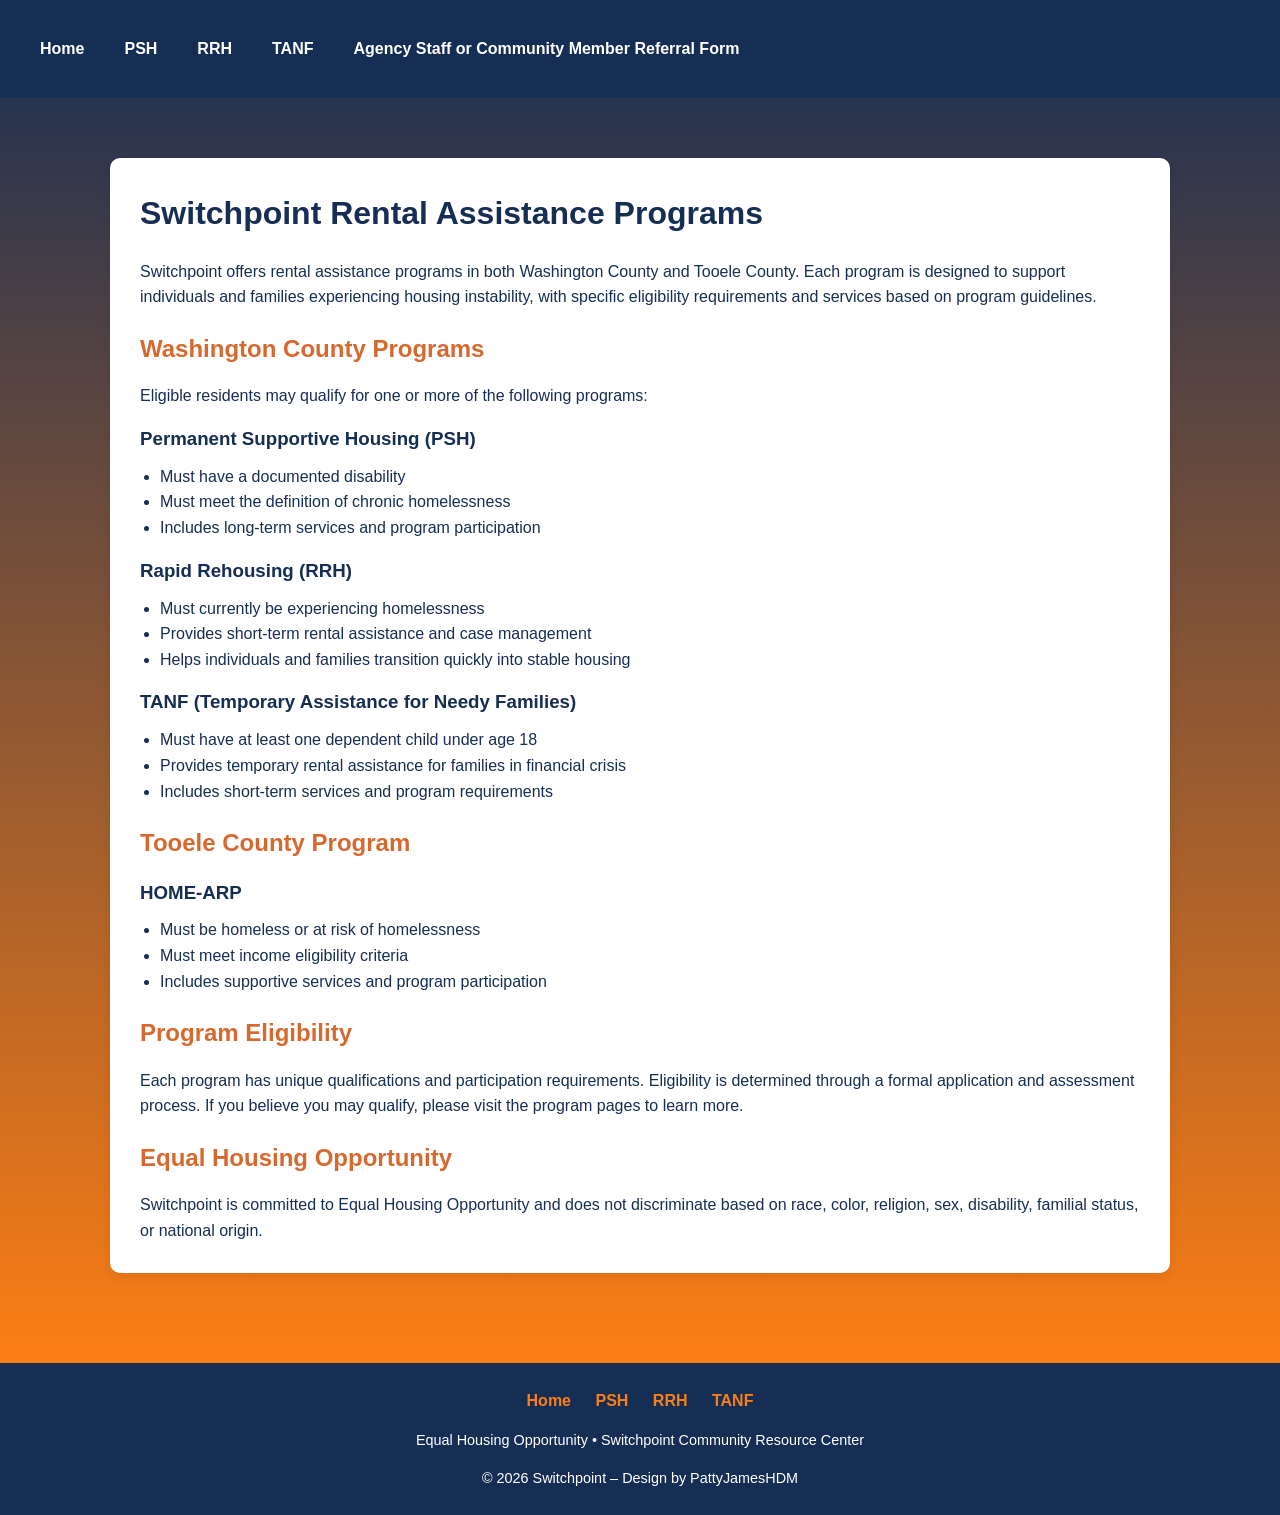
==== index.html @ 9a1a0d27 "upload one" ====
<!DOCTYPE html>
<html lang="en">
<head>
    <meta charset="UTF-8" />
    <meta name="viewport" content="width=device-width, initial-scale=1.0" />
    <title>Switchpoint Rental Assistance Programs</title>
    <link rel="stylesheet" href="styles.css" />
</head>

<body>

<!-- NAVIGATION -->
<nav>
    <a href="index.html">Home</a>
    <a href="PSH.html">PSH</a>
    <a href="RRH.html">RRH</a>
    <a href="TANF.html">TANF</a>
    <a href="staffreferral.html"> Agency Staff or Community Member Referral Form</a>
</nav>

<div class="container">

    <div class="card">

        <h1>Switchpoint Rental Assistance Programs</h1>

        <p>
            Switchpoint offers rental assistance programs in both Washington County and Tooele County. 
            Each program is designed to support individuals and families experiencing housing instability,
            with specific eligibility requirements and services based on program guidelines.
        </p>

        <h2>Washington County Programs</h2>
        <p>Eligible residents may qualify for one or more of the following programs:</p>

        <h3>Permanent Supportive Housing (PSH)</h3>
        <ul>
            <li>Must have a documented disability</li>
            <li>Must meet the definition of chronic homelessness</li>
            <li>Includes long-term services and program participation</li>
        </ul>

        <h3>Rapid Rehousing (RRH)</h3>
        <ul>
            <li>Must currently be experiencing homelessness</li>
            <li>Provides short-term rental assistance and case management</li>
            <li>Helps individuals and families transition quickly into stable housing</li>
        </ul>

        <h3>TANF (Temporary Assistance for Needy Families)</h3>
        <ul>
            <li>Must have at least one dependent child under age 18</li>
            <li>Provides temporary rental assistance for families in financial crisis</li>
            <li>Includes short-term services and program requirements</li>
        </ul>

        <h2>Tooele County Program</h2>

        <h3>HOME‑ARP</h3>
        <ul>
            <li>Must be homeless or at risk of homelessness</li>
            <li>Must meet income eligibility criteria</li>
            <li>Includes supportive services and program participation</li>
        </ul>

        <h2>Program Eligibility</h2>
        <p>
            Each program has unique qualifications and participation requirements. 
            Eligibility is determined through a formal application and assessment process. 
            If you believe you may qualify, please visit the program pages to learn more.
        </p>

        <h2>Equal Housing Opportunity</h2>
        <p>
            Switchpoint is committed to Equal Housing Opportunity and does not discriminate based on
            race, color, religion, sex, disability, familial status, or national origin.
        </p>

    </div>
</div>

<!-- FOOTER -->
<footer>
    <div class="footer-links">
        <a href="index.html">Home</a>
        <a href="PSH.html">PSH</a>
        <a href="RRH.html">RRH</a>
        <a href="TANF.html">TANF</a>
    </div>

    <p>Equal Housing Opportunity • Switchpoint Community Resource Center</p>
    <p>© 2026 Switchpoint – Design by PattyJamesHDM</p>
</footer>

</body>
</html>
---- styles.css ----
* {
    margin: 0;
    padding: 0;
    box-sizing: border-box;
}

 body {
    font-family: 'Inter', 'Roboto', 'Open Sans', sans-serif;
    background: linear-gradient(to bottom, #172e54 0%, rgb(253, 126, 20)90%);
    color: #172e54;
    line-height: 1.6;
    
}


.container {
    max-width: 1100px;
    margin: 40px auto;
    padding: 20px;
}


nav {
    width: 100%;
    display: flex;
    background: #172e54;
    border: 20px bottom rgb(253, 126, 20);
    padding:  20px;
    text-align: center;
}

nav a {
    color: white;
    padding: 16px 20px;
    text-decoration: none;
    font-weight: 600;
    transition: 0.2s;
}

nav a:hover {
    background: rgb(253, 126, 20);
}


.card {
    background: #ffffff;
    padding: 30px;
    border-radius: 10px;
    margin-bottom: 30px;
    box-shadow: 0 4px 12px rgba(0,0,0,0.08);
}


h1 {
    color: #172e54;
    margin-bottom: 20px;
    font-size: 2rem;
}

h2 {
    color: rgba(215, 105, 47, 1);
    margin-bottom: 15px;
    margin-top: 20px;
}

h3 {
    color: #172e54;
    margin: 15px 0 10px;
}


ul {
    margin-left: 20px;
    margin-bottom: 15px;
}

ul ul {
    margin-left: 25px;
}


form {
    background: #fff;
    padding: 25px;
    border-radius: 10px;
    box-shadow: 0 4px 12px rgba(0,0,0,0.08);
}

.form-group {
    margin-bottom: 20px;
}

label {
    font-weight: 600;
    display: block;
    margin-bottom: 5px;
}

input, select, textarea {
    width: 100%;
    padding: 10px;
    border: 1px solid #c9c9c9;
    border-radius: 6px;
    font-size: 1rem;
}

textarea {
    min-height: 110px;
}

.radio-group, .checkbox-group {
    display: flex;
    flex-direction: column;
    gap: 8px;
}

.submit-btn {
    background: rgb(253,126,20);
    color: white;
    padding: 12px 20px;
    border: none;
    border-radius: 6px;
    font-size: 1rem;
    cursor: pointer;
    font-weight: bold;
    transition: 0.2s;
}

.submit-btn:hover {
    background: rgba(215,105,47,1);
}


.success-message {
    display: none;
    background: rgb(231,154,9);
    color: white;
    padding: 15px;
    margin-top: 20px;
    border-radius: 6px;
    font-weight: bold;
}


footer {
    background: #172e54;
    color: white;
    text-align: center;
    padding: 25px 15px;
    margin-top: 40px;
}

footer .footer-links a {
    color: rgb(253,126,20);
    margin: 0 10px;
    text-decoration: none;
    font-weight: 600;
}

footer .footer-links a:hover {
    color: rgb(231,154,9);
}

footer p {
    margin-top: 15px;
    font-size: 0.9rem;
}


@media (max-width: 700px) {
    .container {
        margin: 40px;
    }

    nav {
        flex-direction: column;
    }

    nav a {
        padding: 25px;
        text-align: center;
    }
}
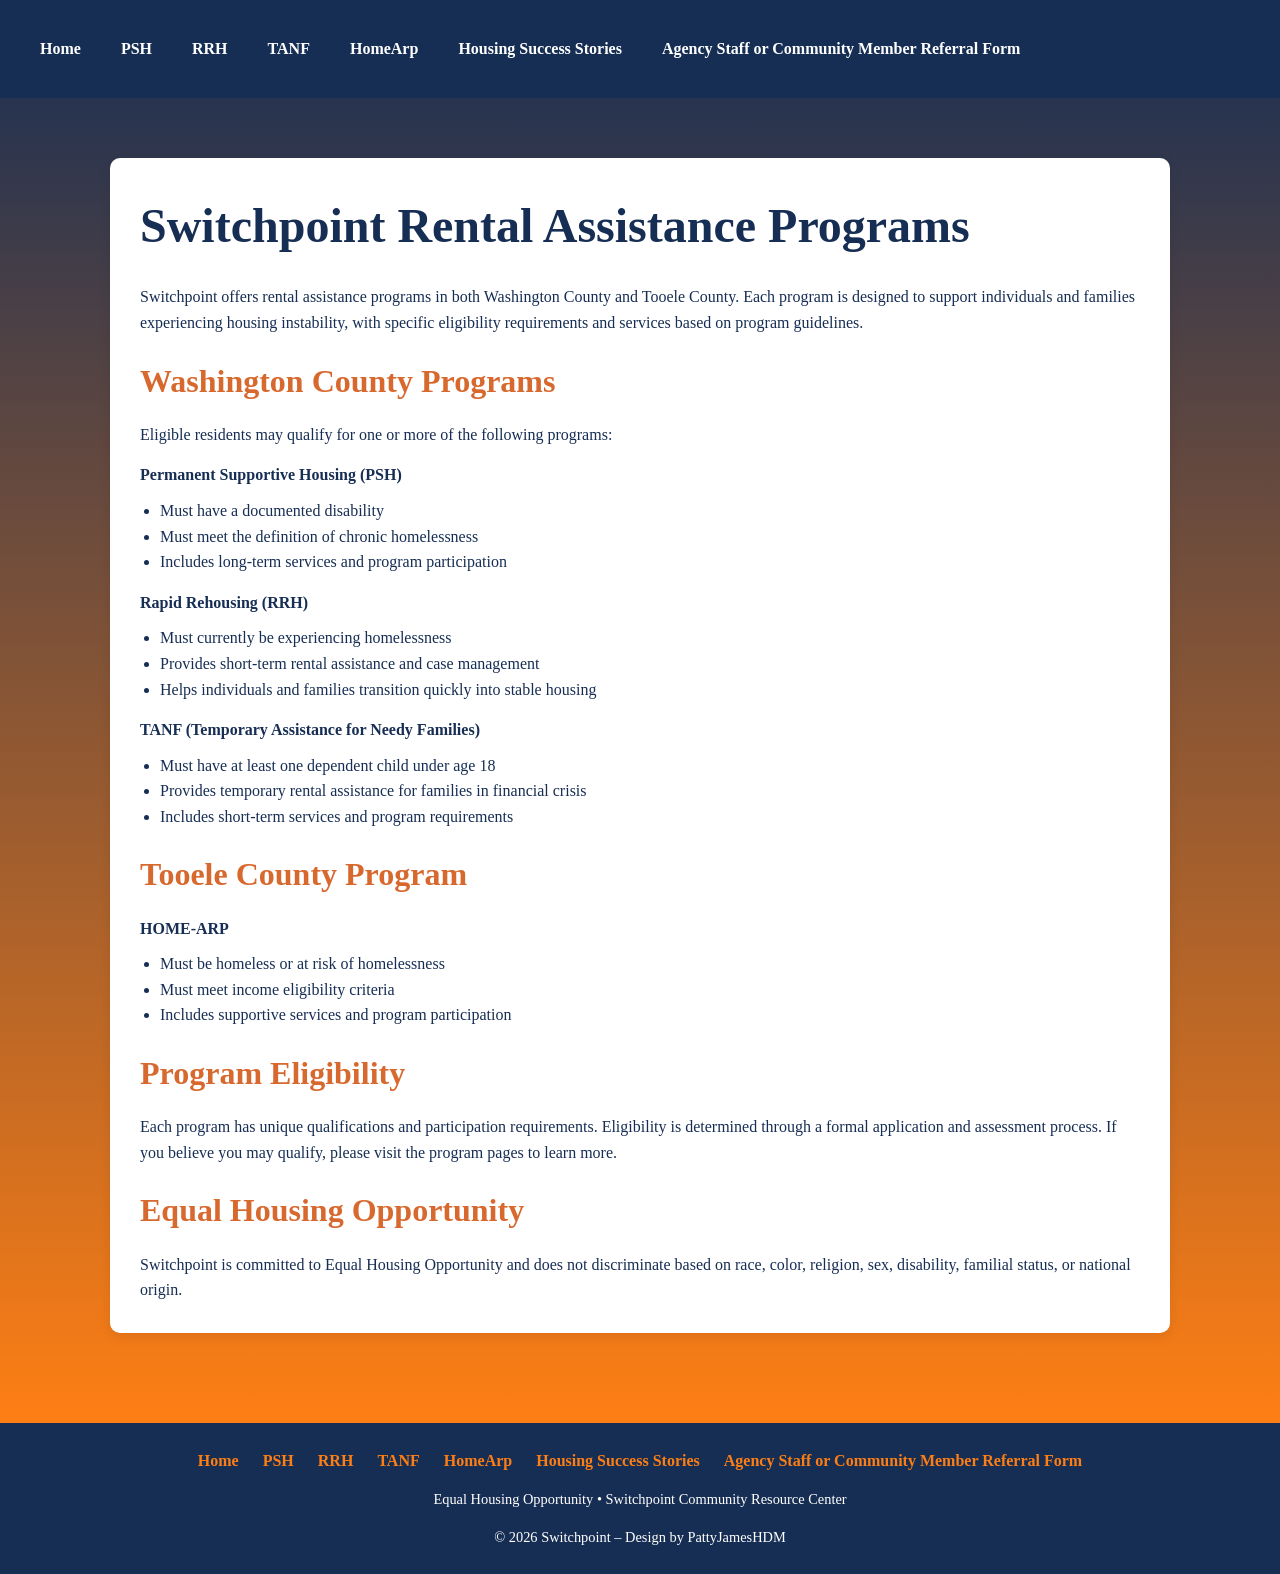
==== commit ca79cf62: "added ha and ss" ====
--- a/index.html
+++ b/index.html
@@ -9,12 +9,13 @@
 
 <body>
 
-<!-- NAVIGATION -->
 <nav>
     <a href="index.html">Home</a>
     <a href="PSH.html">PSH</a>
     <a href="RRH.html">RRH</a>
     <a href="TANF.html">TANF</a>
+    <a href="homearp.html">HomeArp</a>
+    <a href="Sucess.html">Housing Success Stories</a>
     <a href="staffreferral.html"> Agency Staff or Community Member Referral Form</a>
 </nav>
 
@@ -79,13 +80,16 @@
     </div>
 </div>
 
-<!-- FOOTER -->
+
 <footer>
     <div class="footer-links">
-        <a href="index.html">Home</a>
-        <a href="PSH.html">PSH</a>
-        <a href="RRH.html">RRH</a>
-        <a href="TANF.html">TANF</a>
+    <a href="index.html">Home</a>
+    <a href="PSH.html">PSH</a>
+    <a href="RRH.html">RRH</a>
+    <a href="TANF.html">TANF</a>
+    <a href="homearp.html">HomeArp</a>
+    <a href="Sucess.html">Housing Success Stories</a>
+    <a href="staffreferral.html"> Agency Staff or Community Member Referral Form</a>
     </div>
 
     <p>Equal Housing Opportunity • Switchpoint Community Resource Center</p>
--- a/styles.css
+++ b/styles.css
@@ -6,7 +6,7 @@
 }
 
  body {
-    font-family: 'Inter', 'Roboto', 'Open Sans', sans-serif;
+    font-family:'Times New Roman', Times, serif;
     background: linear-gradient(to bottom, #172e54 0%, rgb(253, 126, 20)90%);
     color: #172e54;
     line-height: 1.6;
@@ -55,18 +55,20 @@
 h1 {
     color: #172e54;
     margin-bottom: 20px;
-    font-size: 2rem;
+    font-size: 3rem;
 }
 
 h2 {
     color: rgba(215, 105, 47, 1);
     margin-bottom: 15px;
     margin-top: 20px;
+    font-size: 2rem;
 }
 
 h3 {
     color: #172e54;
     margin: 15px 0 10px;
+    font-size: 1rem;
 }
 
 
